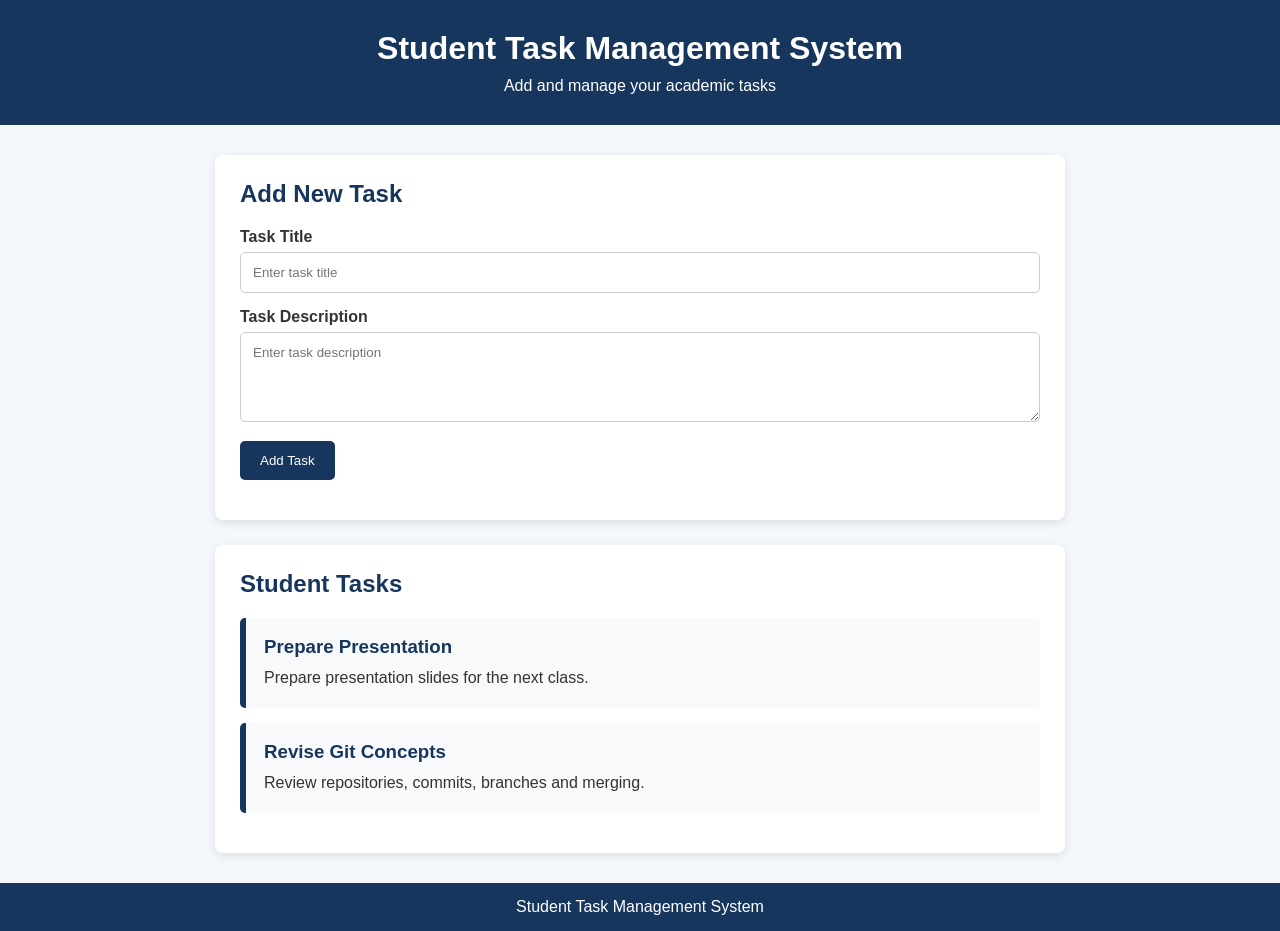
==== src/main/webapp/index.html @ a8ec714e "Convert project to Maven build structure" ====
<!DOCTYPE html>
<html lang="en">
<head>
    <meta charset="UTF-8">
    <meta name="viewport" content="width=device-width, initial-scale=1.0">
    <title>Student Task Management System</title>
    <link rel="stylesheet" href="style.css">
</head>

<body>
    <header>
        <h1>Student Task Management System</h1>
        <p>Add and manage your academic tasks</p>
    </header>

    <main class="container">
        <section class="task-form">
            <h2>Add New Task</h2>

            <form id="taskForm">
                <label for="taskTitle">Task Title</label>
                <input
                    type="text"
                    id="taskTitle"
                    placeholder="Enter task title"
                    required
                >

                <label for="taskDescription">Task Description</label>
                <textarea
                    id="taskDescription"
                    placeholder="Enter task description"
                    required
                ></textarea>

                <button type="submit">Add Task</button>
            </form>

            <p id="message"></p>
        </section>

        <section class="task-section">
            <h2>Student Tasks</h2>

            <div id="taskList">
               <!-- <article class="task-card">
                    <h3>Complete DevOps Assignment</h3>
                    <p>Complete the Git practical assignment before the deadline.</p>
                </article> -->

                <article class="task-card">
                    <h3>Prepare Presentation</h3>
                    <p>Prepare presentation slides for the next class.</p>
                </article>

                <article class="task-card">
                    <h3>Revise Git Concepts</h3>
                    <p>Review repositories, commits, branches and merging.</p>
                </article>
            </div>
        </section>
    </main>

    <footer>
        <p>Student Task Management System</p>
    </footer>

    <script src="script.js"></script>
</body>
</html>
---- src/main/webapp/style.css ----
* {
    margin: 0;
    padding: 0;
    box-sizing: border-box;
}

body {
    font-family: Arial, sans-serif;
    background-color: #f4f7fb;
    color: #333333;
}

header {
    background-color: #17365d;
    color: white;
    text-align: center;
    padding: 30px 15px;
}

header h1 {
    margin-bottom: 10px;
}

.container {
    width: 90%;
    max-width: 850px;
    margin: 30px auto;
}

.task-form,
.task-section {
    background-color: white;
    padding: 25px;
    margin-bottom: 25px;
    border-radius: 8px;
    box-shadow: 0 3px 10px rgba(0, 0, 0, 0.1);
}

h2 {
    color: #17365d;
    margin-bottom: 20px;
}

label {
    display: block;
    font-weight: bold;
    margin-bottom: 6px;
}

input,
textarea {
    width: 100%;
    padding: 12px;
    margin-bottom: 15px;
    border: 1px solid #cccccc;
    border-radius: 5px;
    font-family: Arial, sans-serif;
}

textarea {
    min-height: 90px;
    resize: vertical;
}

button {
    background-color: #17365d;
    color: white;
    border: none;
    padding: 12px 20px;
    border-radius: 5px;
    cursor: pointer;
}

button:hover {
    background-color: #24558a;
}

#message {
    margin-top: 15px;
    font-weight: bold;
}

.task-card {
    border-left: 6px solid #17365d;
    background-color: #f8f9fa;
    padding: 18px;
    margin-bottom: 15px;
    border-radius: 5px;
}

.task-card h3 {
    color: #17365d;
    margin-bottom: 8px;
}

.task-card p {
    line-height: 1.5;
}

footer {
    background-color: #17365d;
    color: white;
    text-align: center;
    padding: 15px;
}

@media (max-width: 600px) {
    .container {
        width: 95%;
    }

    header h1 {
        font-size: 24px;
    }
    .success-message {
    color: green;
    font-weight: bold;
}

.error-message {
    color: red;
    font-weight: bold;
}
}
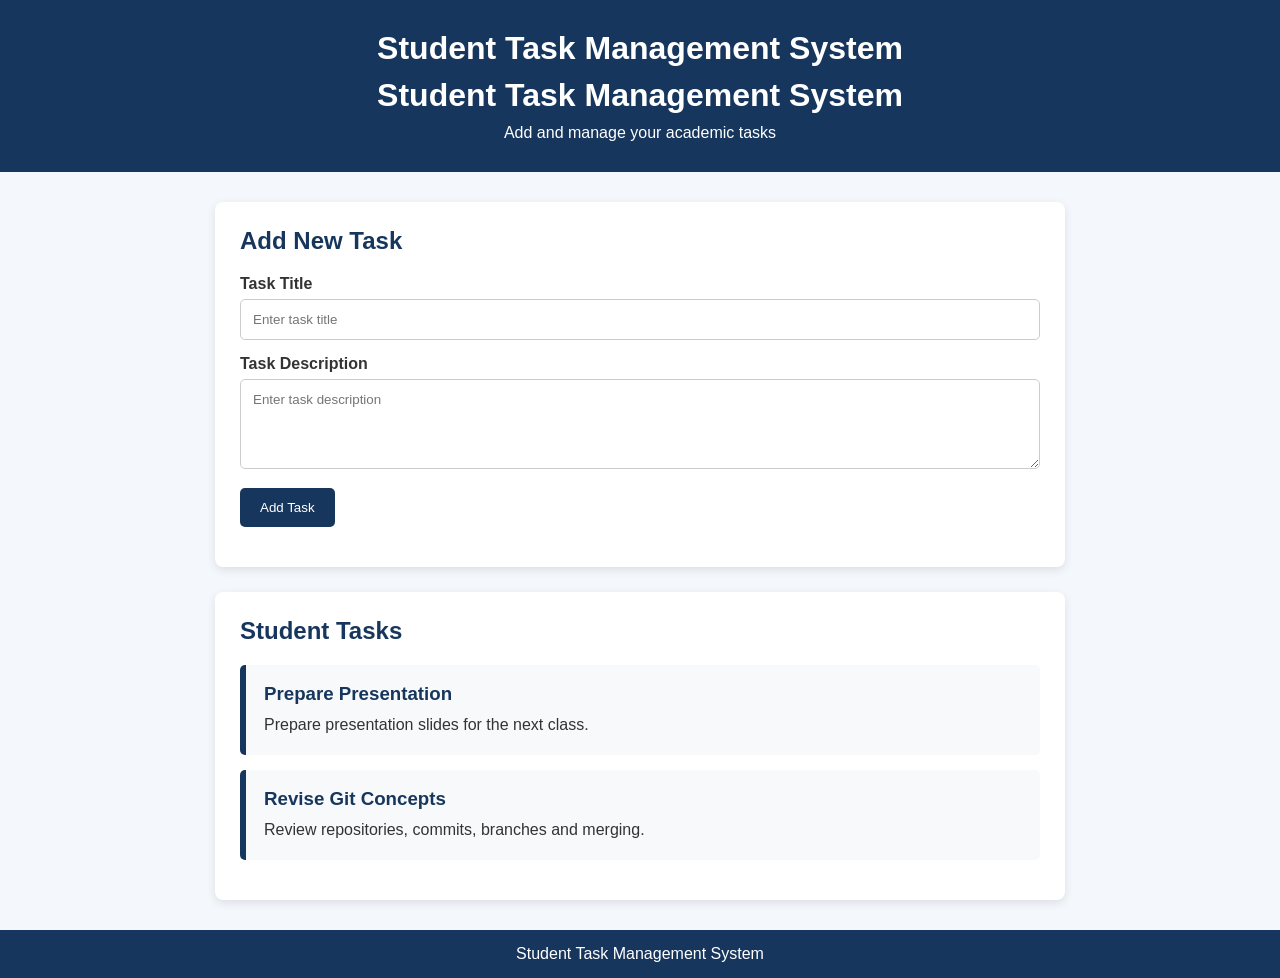
==== commit 0f011bff: "Update index.html" ====
--- a/src/main/webapp/index.html
+++ b/src/main/webapp/index.html
@@ -9,6 +9,8 @@
 
 <body>
     <header>
+                <h1>Student Task Management System</h1>
+
         <h1>Student Task Management System</h1>
         <p>Add and manage your academic tasks</p>
     </header>
@@ -67,4 +69,4 @@
 
     <script src="script.js"></script>
 </body>
-</html>+</html>
